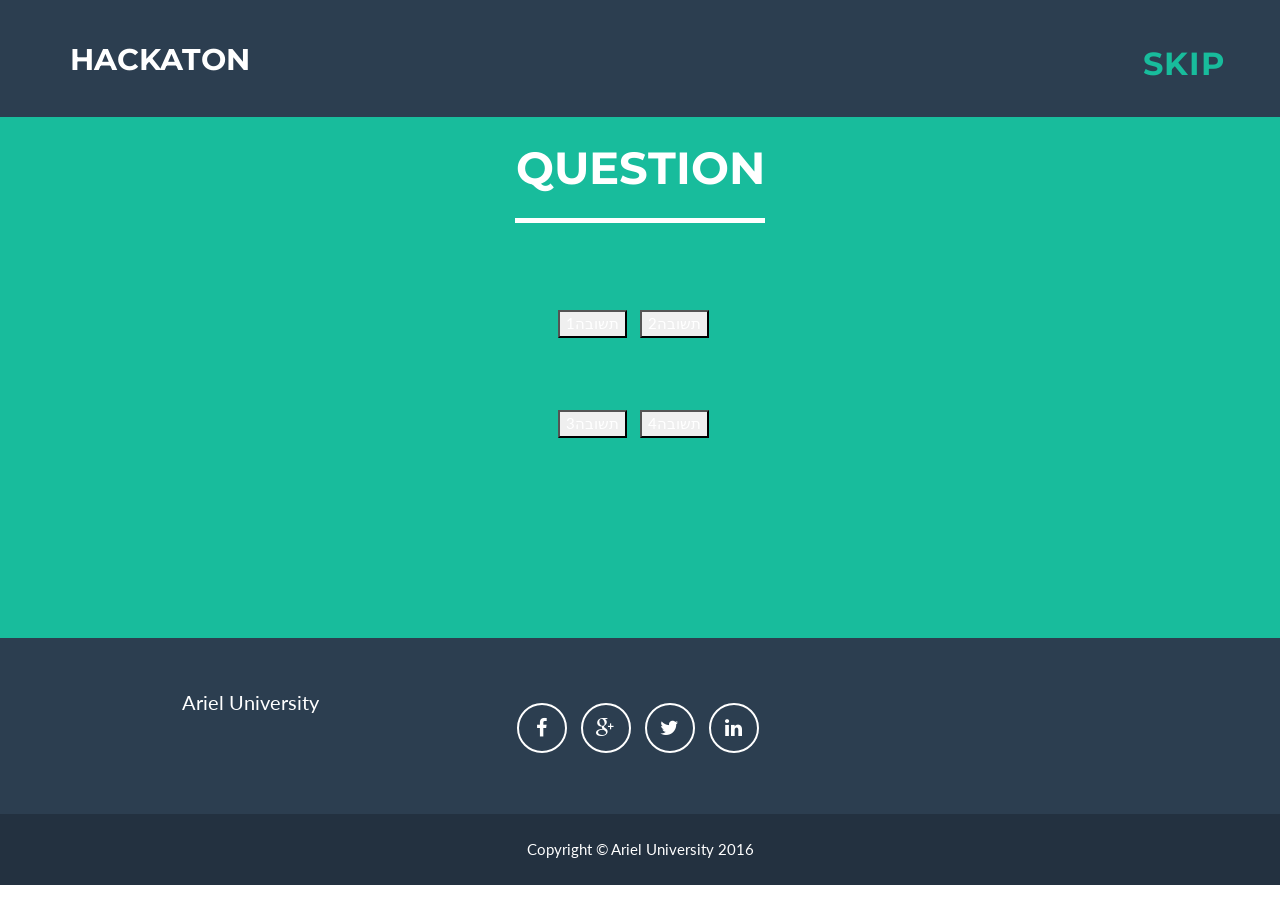
==== Hackaton/index.html @ 6193f42b "Add files via upload" ====
<!DOCTYPE html>
<html lang="en">

<head>

    <meta charset="utf-8">
    <meta http-equiv="X-UA-Compatible" content="IE=edge">
    <meta name="viewport" content="width=device-width, initial-scale=1">
    <meta name="description" content="">
    <meta name="author" content="">

    <title>Hackaton</title>

    <link href="css/bootstrap.min.css" rel="stylesheet">
    <link href="css/freelancer.css" rel="stylesheet">

    <link href="font-awesome/css/font-awesome.min.css" rel="stylesheet" type="text/css">
    <link href="http://fonts.googleapis.com/css?family=Montserrat:400,700" rel="stylesheet" type="text/css">
    <link href="http://fonts.googleapis.com/css?family=Lato:400,700,400italic,700italic" rel="stylesheet" type="text/css">

	
	<style>
	#new-cell{
	height: 100px;
	width: 100px;
	}
	</style>
	
</head>

<body id="page-top" class="index">

    <!-- Navigation -->
    <nav class="navbar navbar-default navbar-fixed-top">
        <div class="container">
            <!-- Brand and toggle get grouped for better mobile display -->
            <div class="navbar-header page-scroll">
                <button type="button" class="navbar-toggle" data-toggle="collapse" data-target="#bs-example-navbar-collapse-1">
                    <span class="sr-only">Toggle navigation</span>
                    <span class="icon-bar"></span>
                    <span class="icon-bar"></span>
                    <span class="icon-bar"></span>
                </button>
                <a class="navbar-brand" href="#page-top">HACKATON</a>
            </div>

            <!-- Collect the nav links, forms, and other content for toggling -->
            <div class="collapse navbar-collapse" id="bs-example-navbar-collapse-1">
                <ul class="nav navbar-nav navbar-right">
                    <li class="hidden">
                        <a href="#page-top"></a>
                    </li>
                    <li class="page-scroll">
                        <h2><a href="#portfolio">SKIP</a></h2>
                    </li>
                </ul>
            </div>
        </div>
    </nav>

	
	    <!-- Questions' Frame -->

    <section class="success" id="about">
        <div class="container">
            <div class="row">
                <div class="col-lg-12 text-center">
                 
                    <hr style="visibility:hidden;">
                </div>
            </div>					


            <div class="row">
                <div class="col-lg-12 text-center">
                    <h2>Question</h2>
                    <hr class="star-light">
                </div>
            </div>
			
			<div class="row">
			<div class="col-lg-2 col-lg-offset-5">
			<label id="question-area">
			
			</label>
			
			</div>
			</div>
			
			
			
            <div class="row">
			<div class="col-lg-2 col-lg-offset-5">
                <table>
				<tr>
				<td id="new-cell" >
				<input type="button" id="input1" value="תשובה1" onclick=""/>
				</td>
				<td id="new-cell" > 
				<input type="button" id="input2" value="תשובה2" onclick="" />	
				</td>	
				</tr>
				
				
				<tr>
				<td id="new-cell" >  
				<input type="button" id="input3" value="תשובה3" onclick=""/>
				</td>
				<td id="new-cell">    
				<input type="button" id="input4" value="תשובה4" onclick="" />
				</td  >
				</tr>
				</table>
				</div>
            </div>
			
			<!-- Player Details -->
			 <div class="row">
			<div class="col-lg-2 col-lg-offset-5">
			
			<label id=playerName></label>
			</br>
			<label id=playerRight></label>
			</br>
			<label id=playerWrong></label>
			</br>
			</div>
			</div>
			
			
			
        </div>
    </section>

	
	
	
	
	
	
	

    <!-- Footer -->
    <footer class="text-center">
        <div class="footer-above">
            <div class="container">
                <div class="row">
                    <div class="footer-col col-md-4">
                        <p>Ariel University</p>
                    </div>
                    <div class="footer-col col-md-4">
                        <ul class="list-inline">
                            <li>
                                <a href="#" class="btn-social btn-outline"><i class="fa fa-fw fa-facebook"></i></a>
                            </li>
                            <li>
                                <a href="#" class="btn-social btn-outline"><i class="fa fa-fw fa-google-plus"></i></a>
                            </li>
                            <li>
                                <a href="#" class="btn-social btn-outline"><i class="fa fa-fw fa-twitter"></i></a>
                            </li>
                            <li>
                                <a href="#" class="btn-social btn-outline"><i class="fa fa-fw fa-linkedin"></i></a>
                            </li>
                        </ul>
                    </div>
                </div>
            </div>
        </div>
        <div class="footer-below">
            <div class="container">
                <div class="row">
                    <div class="col-lg-12">
                        Copyright &copy; Ariel University 2016
                    </div>
                </div>
            </div>
        </div>
    </footer>

    <!-- Scroll to Top Button (Only visible on small and extra-small screen sizes) -->
    <div class="scroll-top page-scroll visible-xs visible-sm">
        <a class="btn btn-primary" href="#page-top">
            <i class="fa fa-chevron-up"></i>
        </a>
    </div>

    <!-- jQuery -->
    <script src="js/jquery.js"></script>

	<!-- Game Script -->
	<script src="js/game.js"></script>
	
    <!-- Bootstrap Core JavaScript -->
    <script src="js/bootstrap.min.js"></script>

    <!-- Custom Theme JavaScript -->
    <script src="js/freelancer.js"></script>

</body>

</html>
---- Hackaton/css/freelancer.css ----
/*!
 * Start Bootstrap - Freelancer Bootstrap Theme (http://startbootstrap.com)
 * Code licensed under the Apache License v2.0.
 * For details, see http://www.apache.org/licenses/LICENSE-2.0.
 */

body {
    overflow-x: hidden;
}

p {
    font-size: 20px;
}

p.small {
    font-size: 16px;
}

a,
a:hover,
a:focus,
a:active,
a.active {
    outline: 0;
    color: #18bc9c;
}

h1,
h2,
h3,
h4,
h5,
h6 {
    text-transform: uppercase;
    font-family: Montserrat,"Helvetica Neue",Helvetica,Arial,sans-serif;
    font-weight: 700;
}

hr.star-light,
hr.star-primary {
    margin: 25px auto 30px;
    padding: 0;
    max-width: 250px;
    border: 0;
    border-top: solid 5px;
    text-align: center;
}

hr.star-light:after,
hr.star-primary:after {
    content: "\f005";
    display: inline-block;
    position: relative;
    top: -.8em;
    padding: 0 .25em;
    font-family: FontAwesome;
    font-size: 2em;
}

hr.star-light {
    border-color: #fff;
}

hr.star-light:after {
    color: #fff;
    background-color: #18bc9c;
}

hr.star-primary {
    border-color: #2c3e50;
}

hr.star-primary:after {
    color: #2c3e50;
    background-color: #fff;
}

.img-centered {
    margin: 0 auto;
}

header {
    text-align: center;
    color: #fff;
    background: #18bc9c;
}

header .container {
    padding-top: 100px;
    padding-bottom: 50px;
}

header img {
    display: block;
    margin: 0 auto 20px;
}

header .intro-text .name {
    display: block;
    text-transform: uppercase;
    font-family: Montserrat,"Helvetica Neue",Helvetica,Arial,sans-serif;
    font-size: 2em;
    font-weight: 700;
}

header .intro-text .skills {
    font-size: 1.25em;
    font-weight: 300;
}

@media(min-width:768px) {
    header .container {
        padding-top: 200px;
        padding-bottom: 100px;
    }

    header .intro-text .name {
        font-size: 4.75em;
    }

    header .intro-text .skills {
        font-size: 1.75em;
    }
}

@media(min-width:768px) {
    .navbar-fixed-top {
        padding: 25px 0;
        -webkit-transition: padding .3s;
        -moz-transition: padding .3s;
        transition: padding .3s;
    }

    .navbar-fixed-top .navbar-brand {
        font-size: 2em;
        -webkit-transition: all .3s;
        -moz-transition: all .3s;
        transition: all .3s;
    }

    .navbar-fixed-top.navbar-shrink {
        padding: 10px 0;
    }

    .navbar-fixed-top.navbar-shrink .navbar-brand {
        font-size: 1.5em;
    }
}

.navbar {
    text-transform: uppercase;
    font-family: Montserrat,"Helvetica Neue",Helvetica,Arial,sans-serif;
    font-weight: 700;
}

.navbar a:focus {
    outline: 0;
}

.navbar .navbar-nav {
    letter-spacing: 1px;
}

.navbar .navbar-nav li a:focus {
    outline: 0;
}

.navbar-default,
.navbar-inverse {
    border: 0;
}

section {
    padding: 100px 0;
}

section h2 {
    margin: 0;
    font-size: 3em;
}

section.success {
    color: #fff;
    background: #18bc9c;
}

section.success a,
section.success a:hover,
section.success a:focus,
section.success a:active,
section.success a.active {
    outline: 0;
    color: #2c3e50;
}

@media(max-width:767px) {
    section {
        padding: 75px 0;
    }

    section.first {
        padding-top: 75px;
    }
}

#portfolio .portfolio-item {
    right: 0;
    margin: 0 0 15px;
}

#portfolio .portfolio-item .portfolio-link {
    display: block;
    position: relative;
    margin: 0 auto;
    max-width: 400px;
}

#portfolio .portfolio-item .portfolio-link .caption {
    position: absolute;
    width: 100%;
    height: 100%;
    opacity: 0;
    background: rgba(24,188,156,.9);
    -webkit-transition: all ease .5s;
    -moz-transition: all ease .5s;
    transition: all ease .5s;
}

#portfolio .portfolio-item .portfolio-link .caption:hover {
    opacity: 1;
}

#portfolio .portfolio-item .portfolio-link .caption .caption-content {
    position: absolute;
    top: 50%;
    width: 100%;
    height: 20px;
    margin-top: -12px;
    text-align: center;
    font-size: 20px;
    color: #fff;
}

#portfolio .portfolio-item .portfolio-link .caption .caption-content i {
    margin-top: -12px;
}

#portfolio .portfolio-item .portfolio-link .caption .caption-content h3,
#portfolio .portfolio-item .portfolio-link .caption .caption-content h4 {
    margin: 0;
}

#portfolio * {
    z-index: 2;
}

@media(min-width:767px) {
    #portfolio .portfolio-item {
        margin: 0 0 30px;
    }
}

.btn-outline {
    margin-top: 15px;
    border: solid 2px #fff;
    font-size: 20px;
    color: #fff;
    background: 0 0;
    transition: all .3s ease-in-out;
}

.btn-outline:hover,
.btn-outline:focus,
.btn-outline:active,
.btn-outline.active {
    border: solid 2px #fff;
    color: #18bc9c;
    background: #fff;
}

.floating-label-form-group {
    position: relative;
    margin-bottom: 0;
    padding-bottom: .5em;
    border-bottom: 1px solid #eee;
}

.floating-label-form-group input,
.floating-label-form-group textarea {
    z-index: 1;
    position: relative;
    padding-right: 0;
    padding-left: 0;
    border: 0;
    border-radius: 0;
    font-size: 1.5em;
    background: 0 0;
    box-shadow: none!important;
    resize: none;
}

.floating-label-form-group label {
    display: block;
    z-index: 0;
    position: relative;
    top: 2em;
    margin: 0;
    font-size: .85em;
    line-height: 1.764705882em;
    vertical-align: middle;
    vertical-align: baseline;
    opacity: 0;
    -webkit-transition: top .3s ease,opacity .3s ease;
    -moz-transition: top .3s ease,opacity .3s ease;
    -ms-transition: top .3s ease,opacity .3s ease;
    transition: top .3s ease,opacity .3s ease;
}

.floating-label-form-group::not(:first-child) {
    padding-left: 14px;
    border-left: 1px solid #eee;
}

.floating-label-form-group-with-value label {
    top: 0;
    opacity: 1;
}

.floating-label-form-group-with-focus label {
    color: #18bc9c;
}

form .row:first-child .floating-label-form-group {
    border-top: 1px solid #eee;
}

footer {
    color: #fff;
}

footer h3 {
    margin-bottom: 30px;
}

footer .footer-above {
    padding-top: 50px;
    background-color: #2c3e50;
}

footer .footer-col {
    margin-bottom: 50px;
}

footer .footer-below {
    padding: 25px 0;
    background-color: #233140;
}

.btn-social {
    display: inline-block;
    width: 50px;
    height: 50px;
    border: 2px solid #fff;
    border-radius: 100%;
    text-align: center;
    font-size: 20px;
    line-height: 45px;
}

.btn:focus,
.btn:active,
.btn.active {
    outline: 0;
}

.scroll-top {
    z-index: 1049;
    position: fixed;
    right: 2%;
    bottom: 2%;
    width: 50px;
    height: 50px;
}

.scroll-top .btn {
    width: 50px;
    height: 50px;
    border-radius: 100%;
    font-size: 20px;
    line-height: 28px;
}

.scroll-top .btn:focus {
    outline: 0;
}

.portfolio-modal .modal-content {
    padding: 100px 0;
    min-height: 100%;
    border: 0;
    border-radius: 0;
    text-align: center;
    background-clip: border-box;
    -webkit-box-shadow: none;
    box-shadow: none;
}

.portfolio-modal .modal-content h2 {
    margin: 0;
    font-size: 3em;
}

.portfolio-modal .modal-content img {
    margin-bottom: 30px;
}

.portfolio-modal .modal-content .item-details {
    margin: 30px 0;
}

.portfolio-modal .close-modal {
    position: absolute;
    top: 25px;
    right: 25px;
    width: 75px;
    height: 75px;
    background-color: transparent;
    cursor: pointer;
}

.portfolio-modal .close-modal:hover {
    opacity: .3;
}

.portfolio-modal .close-modal .lr {
    z-index: 1051;
    width: 1px;
    height: 75px;
    margin-left: 35px;
    background-color: #2c3e50;
    -webkit-transform: rotate(45deg);
    -ms-transform: rotate(45deg);
    transform: rotate(45deg);
}

.portfolio-modal .close-modal .lr .rl {
    z-index: 1052;
    width: 1px;
    height: 75px;
    background-color: #2c3e50;
    -webkit-transform: rotate(90deg);
    -ms-transform: rotate(90deg);
    transform: rotate(90deg);
}

.portfolio-modal .modal-backdrop {
    display: none;
    opacity: 0;
}
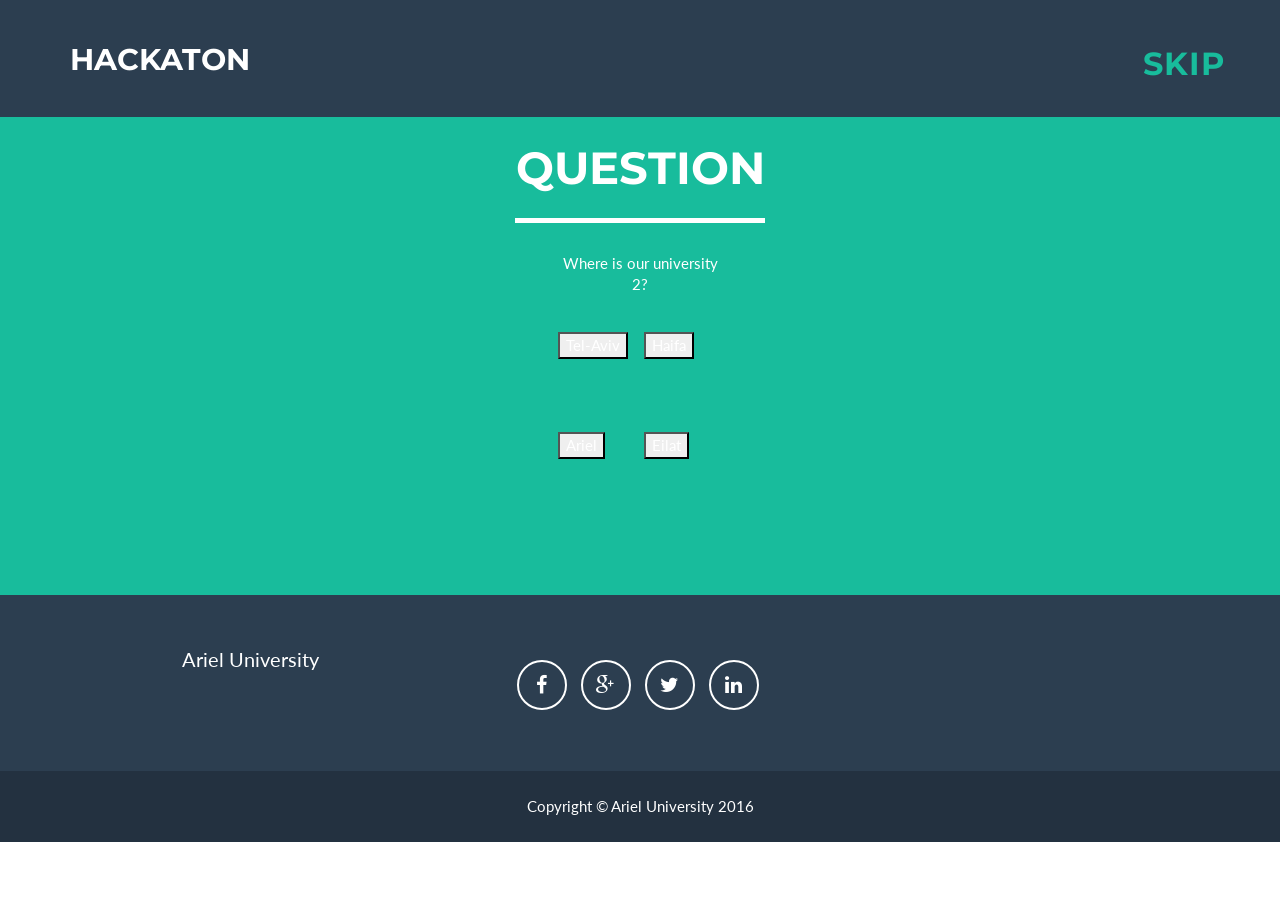
==== commit a08b1509: "Update index.html" ====
--- a/Hackaton/index.html
+++ b/Hackaton/index.html
@@ -29,7 +29,7 @@
 	
 </head>
 
-<body id="page-top" class="index">
+<body id="page-top" class="index" onload="onLoading()">
 
     <!-- Navigation -->
     <nav class="navbar navbar-default navbar-fixed-top">
@@ -81,9 +81,9 @@
 			
 			<div class="row">
 			<div class="col-lg-2 col-lg-offset-5">
-			<label id="question-area">
+			<header id="question-area">
 			
-			</label>
+			</header>
 			
 			</div>
 			</div>
@@ -95,41 +95,25 @@
                 <table>
 				<tr>
 				<td id="new-cell" >
-				<input type="button" id="input1" value="תשובה1" onclick=""/>
+				<input type="button" id="input1" value="תשובה1" onclick="saveQuestion(this.value)"/>
 				</td>
 				<td id="new-cell" > 
-				<input type="button" id="input2" value="תשובה2" onclick="" />	
+				<input type="button" id="input2" value="תשובה2" onclick="saveQuestion(this.value)" />	
 				</td>	
 				</tr>
 				
 				
 				<tr>
 				<td id="new-cell" >  
-				<input type="button" id="input3" value="תשובה3" onclick=""/>
+				<input type="button" id="input3" value="תשובה3" onclick="saveQuestion(this.value)"/>
 				</td>
 				<td id="new-cell">    
-				<input type="button" id="input4" value="תשובה4" onclick="" />
+				<input type="button" id="input4" value="תשובה4" onclick="saveQuestion(this.value)" />
 				</td  >
 				</tr>
 				</table>
 				</div>
             </div>
-			
-			<!-- Player Details -->
-			 <div class="row">
-			<div class="col-lg-2 col-lg-offset-5">
-			
-			<label id=playerName></label>
-			</br>
-			<label id=playerRight></label>
-			</br>
-			<label id=playerWrong></label>
-			</br>
-			</div>
-			</div>
-			
-			
-			
         </div>
     </section>
 
@@ -187,16 +171,17 @@
     </div>
 
     <!-- jQuery -->
-    <script src="js/jquery.js"></script>
+    <script src="js/jquery-1.12.4.min.js"></script>
 
 	<!-- Game Script -->
 	<script src="js/game.js"></script>
+
 	
     <!-- Bootstrap Core JavaScript -->
     <script src="js/bootstrap.min.js"></script>
 
     <!-- Custom Theme JavaScript -->
-    <script src="js/freelancer.js"></script>
+
 
 </body>
 
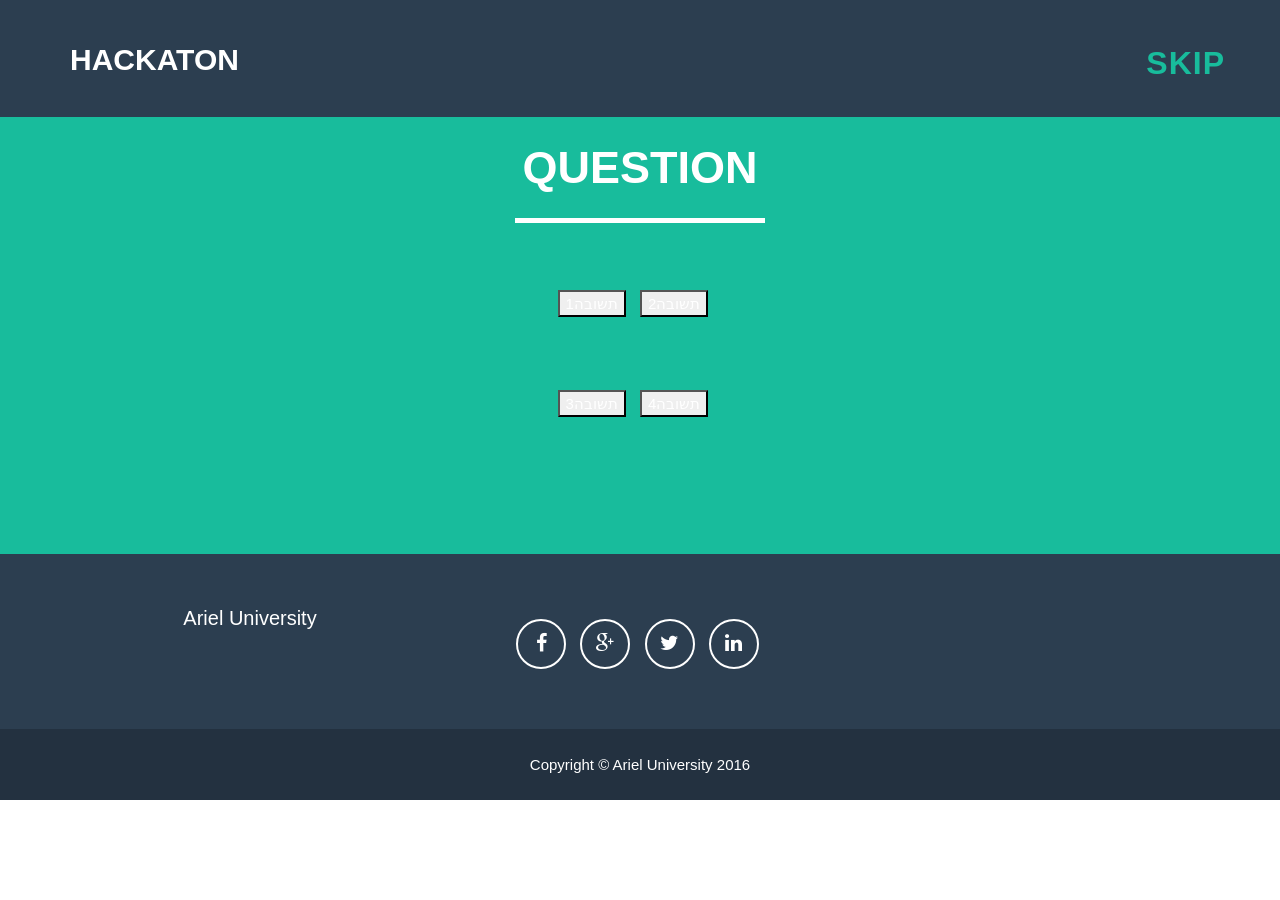
==== commit 611394e0: "'version_1'" ====
--- a/Hackaton/index.html
+++ b/Hackaton/index.html
@@ -16,8 +16,8 @@
     <link href="css/freelancer.css" rel="stylesheet">
 
     <link href="font-awesome/css/font-awesome.min.css" rel="stylesheet" type="text/css">
-    <link href="http://fonts.googleapis.com/css?family=Montserrat:400,700" rel="stylesheet" type="text/css">
-    <link href="http://fonts.googleapis.com/css?family=Lato:400,700,400italic,700italic" rel="stylesheet" type="text/css">
+    <!-- <link href="http://fonts.googleapis.com/css?family=Montserrat:400,700" rel="stylesheet" type="text/css"> -->
+    <!-- <link href="http://fonts.googleapis.com/css?family=Lato:400,700,400italic,700italic" rel="stylesheet" type="text/css">  -->
 
 	
 	<style>
@@ -26,10 +26,22 @@
 	width: 100px;
 	}
 	</style>
+    
+    <!-- jQuery -->
+    <script src="js/jquery-1.12.4.min.js"></script>
+
+	<!-- Game Script -->
+	<script src="js/game.js"></script>
+
+	
+    <!-- Bootstrap Core JavaScript -->
+    <script src="js/bootstrap.min.js"></script>
+
+    <!-- Custom Theme JavaScript -->
 	
 </head>
 
-<body id="page-top" class="index" onload="onLoading()">
+<body id="page-top" class="index">
 
     <!-- Navigation -->
     <nav class="navbar navbar-default navbar-fixed-top">
@@ -170,17 +182,7 @@
         </a>
     </div>
 
-    <!-- jQuery -->
-    <script src="js/jquery-1.12.4.min.js"></script>
-
-	<!-- Game Script -->
-	<script src="js/game.js"></script>
-
-	
-    <!-- Bootstrap Core JavaScript -->
-    <script src="js/bootstrap.min.js"></script>
-
-    <!-- Custom Theme JavaScript -->
+    
 
 
 </body>
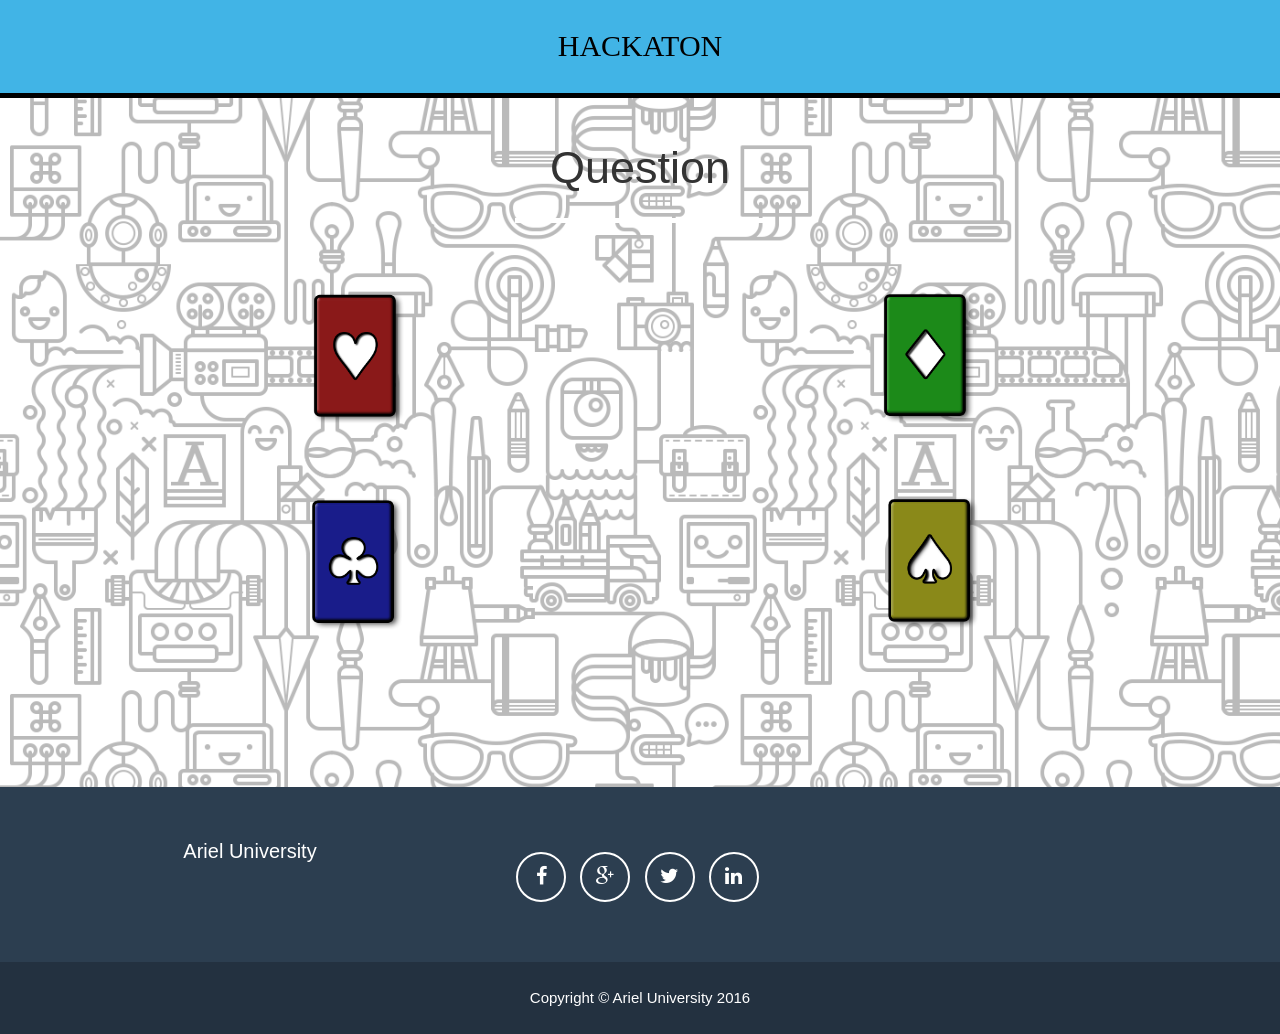
==== commit 4570b0f3: "continue gui" ====
--- a/Hackaton/index.html
+++ b/Hackaton/index.html
@@ -19,15 +19,7 @@
     <!-- <link href="http://fonts.googleapis.com/css?family=Montserrat:400,700" rel="stylesheet" type="text/css"> -->
     <!-- <link href="http://fonts.googleapis.com/css?family=Lato:400,700,400italic,700italic" rel="stylesheet" type="text/css">  -->
 
-	
-	<style>
-	#new-cell{
-	height: 100px;
-	width: 100px;
-	}
-	</style>
-    
-    <!-- jQuery -->
+	  <!-- jQuery -->
     <script src="js/jquery-1.12.4.min.js"></script>
 
 	<!-- Game Script -->
@@ -39,35 +31,22 @@
 
     <!-- Custom Theme JavaScript -->
 	
+	
+	<style>
+	#new-cell{
+	height: 100px;
+	width: 100px;
+	}
+	</style>
+	
 </head>
 
-<body id="page-top" class="index">
+<body id="bodies" class="index" onload="onLoading()">
 
-    <!-- Navigation -->
-    <nav class="navbar navbar-default navbar-fixed-top">
-        <div class="container">
-            <!-- Brand and toggle get grouped for better mobile display -->
-            <div class="navbar-header page-scroll">
-                <button type="button" class="navbar-toggle" data-toggle="collapse" data-target="#bs-example-navbar-collapse-1">
-                    <span class="sr-only">Toggle navigation</span>
-                    <span class="icon-bar"></span>
-                    <span class="icon-bar"></span>
-                    <span class="icon-bar"></span>
-                </button>
-                <a class="navbar-brand" href="#page-top">HACKATON</a>
-            </div>
-
-            <!-- Collect the nav links, forms, and other content for toggling -->
-            <div class="collapse navbar-collapse" id="bs-example-navbar-collapse-1">
-                <ul class="nav navbar-nav navbar-right">
-                    <li class="hidden">
-                        <a href="#page-top"></a>
-                    </li>
-                    <li class="page-scroll">
-                        <h2><a href="#portfolio">SKIP</a></h2>
-                    </li>
-                </ul>
-            </div>
+    <!-- Header -->
+    <nav id="tophead" class="navbar navbar-default navbar-fixed-top">
+        <div class="container"
+                <h1 id="header_name">HACKATON</h1>
         </div>
     </nav>
 
@@ -86,14 +65,14 @@
 
             <div class="row">
                 <div class="col-lg-12 text-center">
-                    <h2>Question</h2>
+                    <h2 id="qName">Question</h2>
                     <hr class="star-light">
                 </div>
             </div>
 			
 			<div class="row">
 			<div class="col-lg-2 col-lg-offset-5">
-			<header id="question-area">
+			<header id="question-area" >
 			
 			</header>
 			
@@ -103,24 +82,29 @@
 			
 			
             <div class="row">
-			<div class="col-lg-2 col-lg-offset-5">
-                <table>
+			<div class="col-md-12">
+			
+                <table id="cardsTable" class="table">
+				
 				<tr>
-				<td id="new-cell" >
-				<input type="button" id="input1" value="תשובה1" onclick="saveQuestion(this.value)"/>
+				<td id="new-cell" align=center  >
+				<input type="image" id="input1" value="תשובה1" onclick="setAnswer(1)"src="..\Hackaton\img\01.png" />
 				</td>
-				<td id="new-cell" > 
-				<input type="button" id="input2" value="תשובה2" onclick="saveQuestion(this.value)" />	
+				<td id="new-cell" align=center  > 
+				<input type="image" id="input2" value="תשובה2" onclick="setAnswer(2)"src="..\Hackaton\img\02.png"  />	
 				</td>	
 				</tr>
 				
 				
 				<tr>
-				<td id="new-cell" >  
-				<input type="button" id="input3" value="תשובה3" onclick="saveQuestion(this.value)"/>
+				<td id="new-cell" align=center  >  
+				<input type="image" id="input3" value="תשובה3" onclick="setAnswer(3)" src="..\Hackaton\img\03.png" /> 
+			
 				</td>
-				<td id="new-cell">    
-				<input type="button" id="input4" value="תשובה4" onclick="saveQuestion(this.value)" />
+				<td id="new-cell" align=center >    
+				
+				
+				<input type="image" id="input4" value="תשובה4" onclick="setAnswer(4)" src="..\Hackaton\img\04.png" />
 				</td  >
 				</tr>
 				</table>
@@ -182,7 +166,17 @@
         </a>
     </div>
 
-    
+    <!-- jQuery -->
+    <script src="js/jquery-1.12.4.min.js"></script>
+
+	<!-- Game Script -->
+	<script src="js/game.js"></script>
+
+	
+    <!-- Bootstrap Core JavaScript -->
+    <script src="js/bootstrap.min.js"></script>
+
+    <!-- Custom Theme JavaScript -->
 
 
 </body>
--- a/Hackaton/css/freelancer.css
+++ b/Hackaton/css/freelancer.css
@@ -1,3 +1,4 @@
+
 /*!
  * Start Bootstrap - Freelancer Bootstrap Theme (http://startbootstrap.com)
  * Code licensed under the Apache License v2.0.
@@ -6,6 +7,8 @@
 
 body {
     overflow-x: hidden;
+	    background-image: url("../img/backImage.png");
+		background-size: 100%;
 }
 
 p {
@@ -22,7 +25,7 @@
 a:active,
 a.active {
     outline: 0;
-    color: #18bc9c;
+    color: #1abfdf;
 }
 
 h1,
@@ -31,9 +34,11 @@
 h4,
 h5,
 h6 {
-    text-transform: uppercase;
-    font-family: Montserrat,"Helvetica Neue",Helvetica,Arial,sans-serif;
-    font-weight: 700;
+    color: inherit;
+	    font-weight: 500;
+    line-height: 1.1;
+	    margin-top: 20px;
+    margin-bottom: 10px;
 }
 
 hr.star-light,
@@ -62,9 +67,8 @@
 }
 
 hr.star-light:after {
-    color: #fff;
-    background-color: #18bc9c;
-}
+    color: #333;
+    }
 
 hr.star-primary {
     border-color: #2c3e50;
@@ -81,8 +85,8 @@
 
 header {
     text-align: center;
-    color: #fff;
-    background: #18bc9c;
+    color: #333;
+
 }
 
 header .container {
@@ -148,9 +152,12 @@
 }
 
 .navbar {
-    text-transform: uppercase;
-    font-family: Montserrat,"Helvetica Neue",Helvetica,Arial,sans-serif;
-    font-weight: 700;
+	 overflow: hidden;
+    text-align: center;
+    color: black;
+    font-size: 50px;
+    font-family: gisha;
+
 }
 
 .navbar a:focus {
@@ -168,6 +175,7 @@
 .navbar-default,
 .navbar-inverse {
     border: 0;
+	color:#41b4e6;
 }
 
 section {
@@ -181,7 +189,7 @@
 
 section.success {
     color: #fff;
-    background: #18bc9c;
+   
 }
 
 section.success a,
@@ -190,7 +198,7 @@
 section.success a:active,
 section.success a.active {
     outline: 0;
-    color: #2c3e50;
+    color: #1abfdf;
 }
 
 @media(max-width:767px) {
@@ -220,7 +228,7 @@
     width: 100%;
     height: 100%;
     opacity: 0;
-    background: rgba(24,188,156,.9);
+   ; background: rgba(24,188,156,.9);
     -webkit-transition: all ease .5s;
     -moz-transition: all ease .5s;
     transition: all ease .5s;
@@ -274,7 +282,7 @@
 .btn-outline:active,
 .btn-outline.active {
     border: solid 2px #fff;
-    color: #18bc9c;
+    color: #1abfdf;
     background: #fff;
 }
 
@@ -327,7 +335,7 @@
 }
 
 .floating-label-form-group-with-focus label {
-    color: #18bc9c;
+    color: #1abfdf;
 }
 
 form .row:first-child .floating-label-form-group {
@@ -458,3 +466,94 @@
     opacity: 0;
 }
 
+#input1{
+	max-width: 220%;
+	max-height: 220%;
+
+	
+	
+}
+
+#input2{
+
+	
+		max-width: 220%;
+	max-height: 220%;
+	
+}
+#input3{
+	
+	max-width: 220%;
+	max-height: 220%;
+
+	
+	
+}
+#input4{
+	max-width: 220%;
+	max-height: 220%;
+
+	
+}
+
+#new-cell{
+	align:center;
+
+}
+
+#question-area{
+	
+	font-size:20px;
+	 font-weight: bold;
+
+}
+
+#header_name{
+	
+	 overflow: hidden;
+    text-align: center;
+    color: black;
+    font-size: 30px;
+    font-family: gisha;
+}
+
+#tophead{
+	
+	    border-bottom: 5px solid;
+    border-bottom-color: black;
+}
+
+#qName{
+	
+color:#333;
+}
+
+
+#wName{
+	
+color:#333;
+}
+#boxesConnect{
+	margin:auto;
+vertical-align:middle; 
+text-align:center;
+}
+#pincode{
+	max-width: 40%;
+	max-height: 70%;
+	margin:auto;
+	position:relative;
+}
+#startGame{
+		max-width: 40%;
+	max-height: 70%;
+	margin:auto;
+	position:relative;
+	
+}
+#start-area{
+	
+	font-size:20px;
+	 font-weight: bold;
+
+}
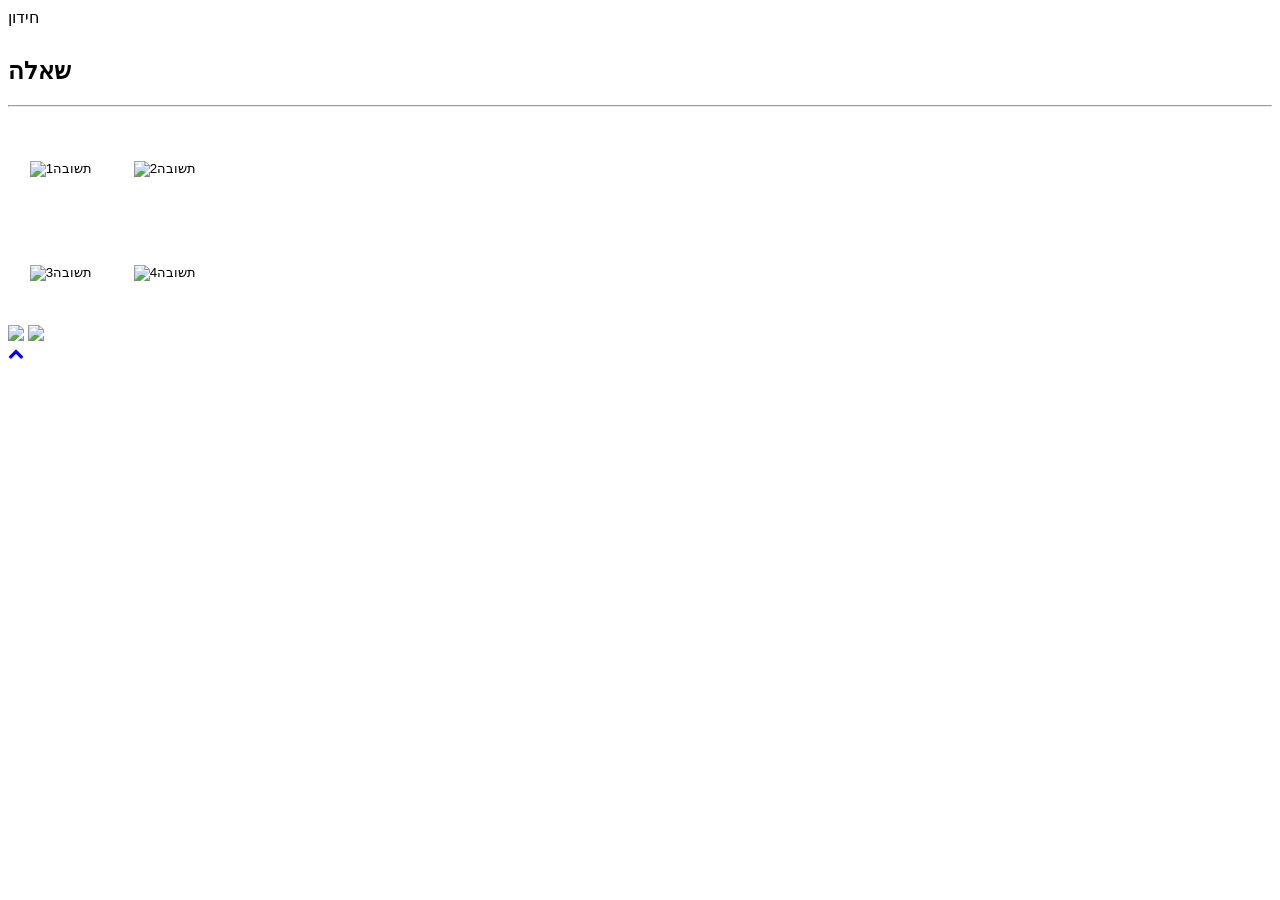
==== commit 084d5031: "game basic" ====
--- a/Hackaton/index.html
+++ b/Hackaton/index.html
@@ -19,16 +19,7 @@
     <!-- <link href="http://fonts.googleapis.com/css?family=Montserrat:400,700" rel="stylesheet" type="text/css"> -->
     <!-- <link href="http://fonts.googleapis.com/css?family=Lato:400,700,400italic,700italic" rel="stylesheet" type="text/css">  -->
 
-	  <!-- jQuery -->
-    <script src="js/jquery-1.12.4.min.js"></script>
-
-	<!-- Game Script -->
-	<script src="js/game.js"></script>
-
-	
-    <!-- Bootstrap Core JavaScript -->
-    <script src="js/bootstrap.min.js"></script>
-
+	  
     <!-- Custom Theme JavaScript -->
 	
 	
@@ -41,12 +32,12 @@
 	
 </head>
 
-<body id="bodies" class="index" onload="onLoading()">
+<body id="bodies" class="index" >
 
     <!-- Header -->
     <nav id="tophead" class="navbar navbar-default navbar-fixed-top">
         <div class="container"
-                <h1 id="header_name">HACKATON</h1>
+                <h1 id="header_name">חידון</h1>
         </div>
     </nav>
 
@@ -62,16 +53,18 @@
                 </div>
             </div>					
 
-
+			<!-- שאלה -->
             <div class="row">
                 <div class="col-lg-12 text-center">
-                    <h2 id="qName">Question</h2>
+                    <h2 id="qName">שאלה</h2>
                     <hr class="star-light">
                 </div>
             </div>
 			
 			<div class="row">
 			<div class="col-lg-2 col-lg-offset-5">
+			
+			<!-- שאלה -->
 			<header id="question-area" >
 			
 			</header>
@@ -88,23 +81,23 @@
 				
 				<tr>
 				<td id="new-cell" align=center  >
-				<input type="image" id="input1" value="תשובה1" onclick="setAnswer(1)"src="..\Hackaton\img\01.png" />
+				<input type="image" id="input1" value="תשובה1" onclick="setAnswer(1)"src="..\ariel25_Registration\images\Game\01.png" />
 				</td>
 				<td id="new-cell" align=center  > 
-				<input type="image" id="input2" value="תשובה2" onclick="setAnswer(2)"src="..\Hackaton\img\02.png"  />	
+				<input type="image" id="input2" value="תשובה2" onclick="setAnswer(2)"src="..\ariel25_Registration\images\Game\02.png"  />	
 				</td>	
 				</tr>
 				
 				
 				<tr>
 				<td id="new-cell" align=center  >  
-				<input type="image" id="input3" value="תשובה3" onclick="setAnswer(3)" src="..\Hackaton\img\03.png" /> 
+				<input type="image" id="input3" value="תשובה3" onclick="setAnswer(3)" src="..\ariel25_Registration\images\Game\03.png" /> 
 			
 				</td>
 				<td id="new-cell" align=center >    
 				
 				
-				<input type="image" id="input4" value="תשובה4" onclick="setAnswer(4)" src="..\Hackaton\img\04.png" />
+				<input type="image" id="input4" value="תשובה4" onclick="setAnswer(4)" src="..\ariel25_Registration\images\Game\04.png" />
 				</td  >
 				</tr>
 				</table>
@@ -123,40 +116,15 @@
 
     <!-- Footer -->
     <footer class="text-center">
-        <div class="footer-above">
+        
             <div class="container">
                 <div class="row">
-                    <div class="footer-col col-md-4">
-                        <p>Ariel University</p>
-                    </div>
-                    <div class="footer-col col-md-4">
-                        <ul class="list-inline">
-                            <li>
-                                <a href="#" class="btn-social btn-outline"><i class="fa fa-fw fa-facebook"></i></a>
-                            </li>
-                            <li>
-                                <a href="#" class="btn-social btn-outline"><i class="fa fa-fw fa-google-plus"></i></a>
-                            </li>
-                            <li>
-                                <a href="#" class="btn-social btn-outline"><i class="fa fa-fw fa-twitter"></i></a>
-                            </li>
-                            <li>
-                                <a href="#" class="btn-social btn-outline"><i class="fa fa-fw fa-linkedin"></i></a>
-                            </li>
-                        </ul>
-                    </div>
-                </div>
-            </div>
-        </div>
-        <div class="footer-below">
-            <div class="container">
-                <div class="row">
-                    <div class="col-lg-12">
-                        Copyright &copy; Ariel University 2016
-                    </div>
-                </div>
-            </div>
-        </div>
+                          <div class="bottom clearfix col-md-12" >
+								<img src="images/BottomLogo.png" class="float-left" >
+								<img src="images/HandesaimArielLogo.png" class="float-right">
+						</div> 	   
+				</div>
+			</div>
     </footer>
 
     <!-- Scroll to Top Button (Only visible on small and extra-small screen sizes) -->
